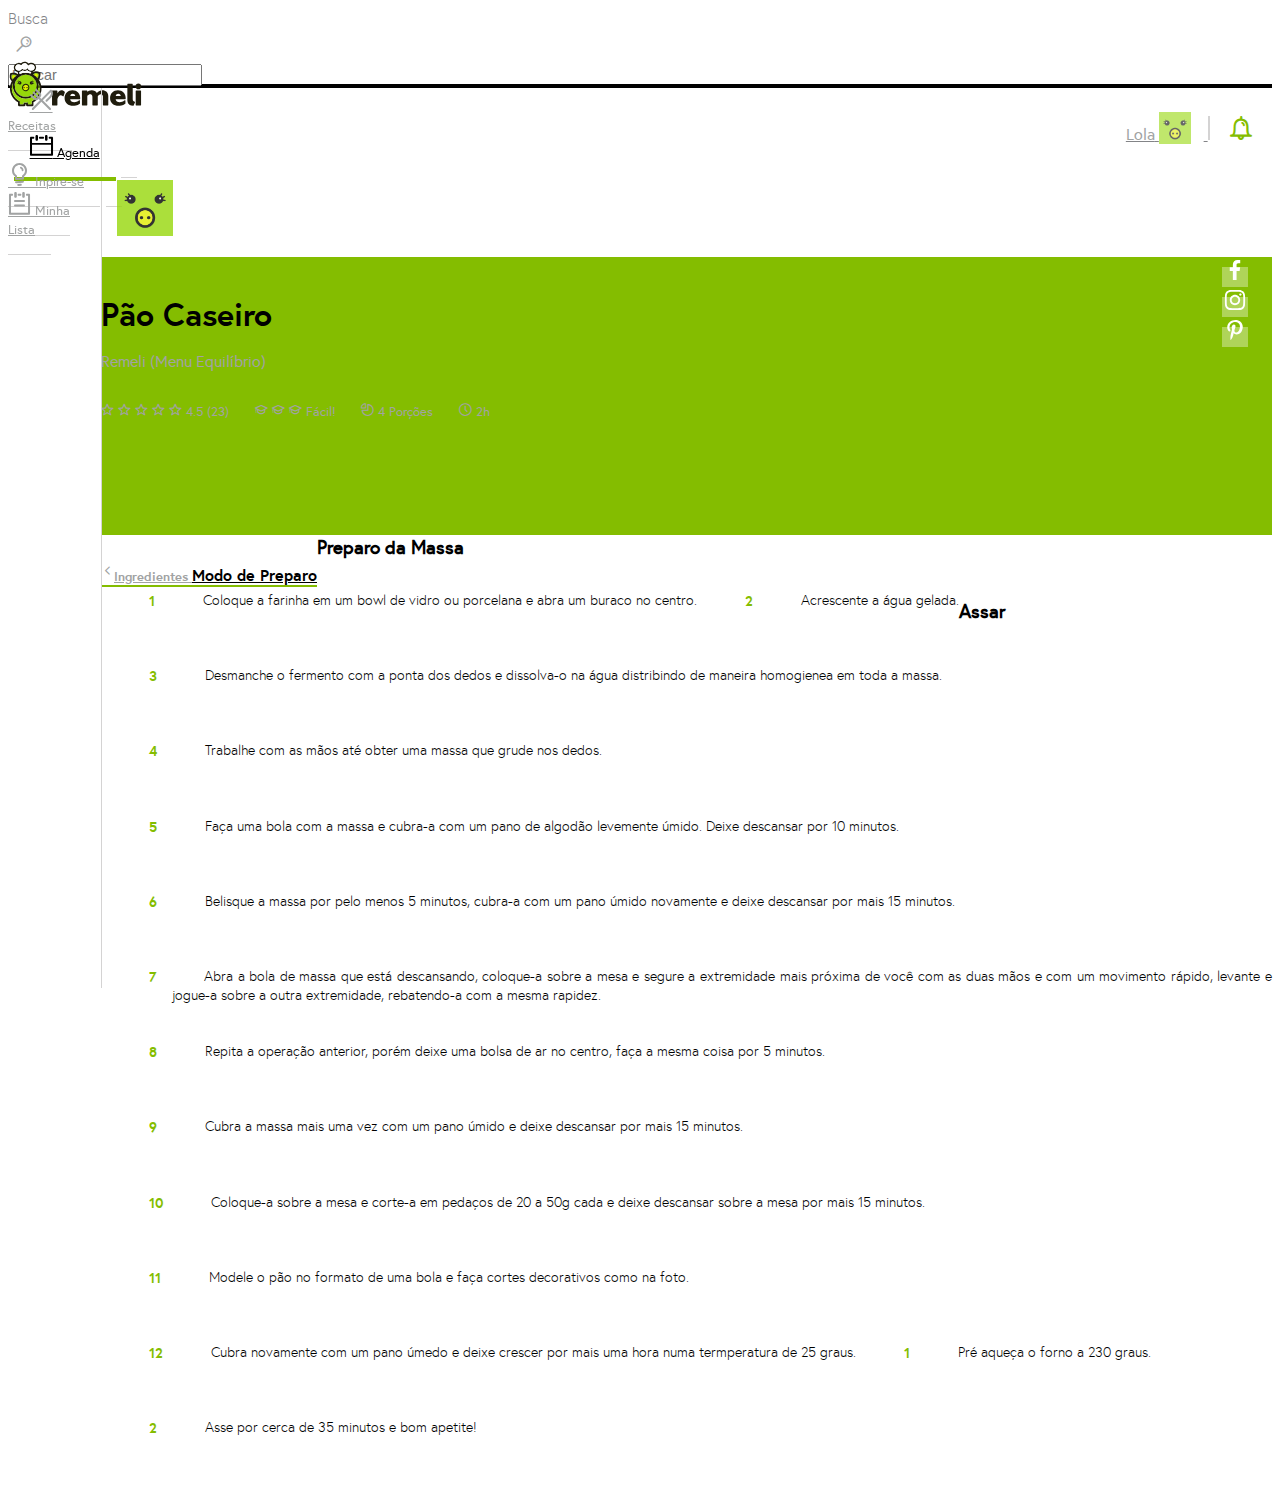
==== preparation.html @ 1c4c0f5a "ingredients and preparation" ====
<!DOCTYPE html>
<html lang="en">
  <head>
    <meta charset="utf-8">
    <meta http-equiv="X-UA-Compatible" content="IE=edge">
    <meta name="viewport" content="width=device-width, initial-scale = 1.0, maximum-scale=1.0, user-scalable=no" />
<!--Bootstrap-->
    <link rel="stylesheet" href="https://maxcdn.bootstrapcdn.com/bootstrap/4.0.0-beta/css/bootstrap.min.css" integrity="sha384-/Y6pD6FV/Vv2HJnA6t+vslU6fwYXjCFtcEpHbNJ0lyAFsXTsjBbfaDjzALeQsN6M" crossorigin="anonymous">
<!--Styles-->
    <link href="stylesheets/app.css" rel="stylesheet" type="text/css"/>
<!--Favicon and app-->
	<link rel="apple-touch-icon" sizes="180x180" href="favicons/apple-touch-icon.png">
	<link rel="icon" type="image/png" sizes="32x32" href="favicons/favicon-32x32.png">
	<link rel="icon" type="image/png" sizes="16x16" href="favicons/favicon-16x16.png">
	<link rel="manifest" href="favicons/manifest.json">
	<link rel="mask-icon" href="favicons/safari-pinned-tab.svg" color="#88b04b">
	<meta name="theme-color" content="#ffffff">
<!--Page Info-->
    <title>Remeli</title>
  </head>
  <body>
<!--Header-->
  	<header>
  		<nav class="navbar fixed-top rml-header align-middle">
  			<div class="col-md-4 float-left">
				<form class="form-inline my-2 my-lg-0 rml-search">
					  <label class="sr-only" for="inlineFormInputGroup">Busca</label>
					  <div class="input-group mb-2 mr-sm-2 mb-sm-0">
					    <div class="input-group-addon"><span class="dripicons-search"></span></div>
					    <input type="text" class="form-control" id="inlineFormInputGroup" placeholder="Buscar">
					  </div>
				</form>
			</div>
			<object type="image/svg+xml" data="svg/logo-main.svg" class="rml-logo logo col-md-4">
	  			Remeli <!-- fallback image in CSS -->
			</object>
			<div class="rml-user-menu float-right col-md-4">
			  	<a class="" href="#">
    				<span class="rml-user-name">Lola</span>
    				<img class="rml-user-avatar rounded" src="placeholder/user-avatar.png">
  				</a>
    			<span class="rml-icon dripicons-bell"></span>
    		</div>
     	</nav>
  	</header>
<!--/Header-->
<!--Main Navigation-->
	<nav class="nav rml-main-nav">
	  <a class="nav-link" href="#">
	  	<span class="rml-icon dripicons-cutlery"></span>
	  	Receitas
	  </a>
	  <a class="nav-link active" href="#">
	  	<span class="rml-icon dripicons-calendar"></span>
	  	Agenda
	  </a>
	  <a class="nav-link" href="#">
		<span class="rml-icon dripicons-lightbulb"></span>
	  	Inpire-se
	  </a>
	  <a class="nav-link" href="#">
	  	<span class="rml-icon dripicons-to-do"></span>
	  	Minha Lista
	  </a>
	</nav>
<!--/Main Navigation-->
<!--Content-->
  	<main>
  		<div class="container-fluid">
	  		<div class="row rml-menu-header">
	  			<div class="col-md-2">
	  				<a class="" href="#">
	    				<img class="rml-user-avatar rounded float-right" src="placeholder/user-avatar.png">
	  				</a>
	  			</div>
	  			<div class="col-md-10 no-gutters">
	  				<h1>Pão Caseiro</h1>
	  				<div class="row">
			  			<div class="col-md-4 float-left">
			  				<p>Remeli (Menu Equilíbrio)</p>
			  			</div>
			  			<div class="col-md-8 float-right rml-ratings">
		  					<p>
			  					<span class="rml-icon dripicons-star"></span>
			  					<span class="rml-icon dripicons-star"></span>
			  					<span class="rml-icon dripicons-star"></span>
			  					<span class="rml-icon dripicons-star"></span>
			  					<span class="rml-icon dripicons-star"></span>
			  					4.5 (23)
		  					</p>
		  					<p>
		  						<span class="rml-icon dripicons-graduation"></span>
		  						<span class="rml-icon dripicons-graduation"></span>
		  						<span class="rml-icon dripicons-graduation"></span>
		  						Fácil!
		  					</p>
		  					<p>
		  						<span class="rml-icon dripicons-graph-pie"></span>
		  						4 Porções
		  					</p>
		  					<p>
		  						<span class="rml-icon dripicons-clock"></span>
		  						2h
		  					</p>
		  				</div>
	  				</div>
	  			</div>
	  		</div>
	  		<div class="row no-gutters">
		  		<div class="col-md-12 rml-image-header rml-recipe">
	  				<div class="row rml-social float-right">
	  					<a href="">
							<object class="rml-social-facebook" type="image/svg+xml" data="svg/icons/icon-facebook.svg">
					  			Facebook <!-- fallback image in CSS -->
							</object>	  						
	  					</a>
	  					<a href="">
	  						<object type="image/svg+xml" data="svg/icons/icon-instagram.svg">
					  			Instagram <!-- fallback image in CSS -->
							</object>
	  					</a>
	  					<a href="">
	  						<object type="image/svg+xml" data="svg/icons/icon-pinterest.svg">
					  			Pinterest <!-- fallback image in CSS -->
							</object>
	  					</a>
	  				</div>
		  		</div>
	  		</div>
	  		<div class="row justify-content-center no-gutters">
	  			<div class="col-md-8 rml-sub-nav2">
	  				<nav class="nav nav-justified rml-sub-nav2-font">
						<a class="nav-item nav-link" href="#">
							<span class="rml-icon dripicons-chevron-left"></span>
								Ingredientes
							</a>
						<a class="nav-item nav-link active" href="#">
							Modo de Preparo
						</a>
						<a class="nav-item nav-link" href="#">
							<span class=""></span>
						</a>
	  				</nav>
	  			</div>
  			</div>
  		  <div class="row justify-content-center no-gutters">
          <div class="col-md-8 rml-preparation">
          	<h2 class="float-left">Preparo da Massa</h2>
            <ol class="rml-custom-counter">
            	<li>Coloque a farinha em um bowl de vidro ou porcelana e abra um buraco no centro.</li>
            	<li>Acrescente a água gelada.</li>
            	<li>Desmanche o fermento com a ponta dos dedos e dissolva-o na água distribindo de maneira homogienea em toda a massa.</li>
            	<li>Trabalhe com as mãos até obter uma massa que grude nos dedos.</li>
            	<li>Faça uma bola com a massa e cubra-a com um pano de algodão levemente úmido. Deixe descansar por 10 minutos.</li>
            	<li>Belisque a massa por pelo menos 5 minutos, cubra-a com um pano úmido novamente e deixe descansar por mais 15 minutos.</li>
            	<li>Abra a bola de massa que está descansando, coloque-a sobre a mesa e segure a extremidade mais próxima de você com as duas mãos e com um movimento rápido, levante e jogue-a sobre a outra extremidade, rebatendo-a com a mesma rapidez.</li>
            	<li>Repita a operação anterior, porém deixe uma bolsa de ar no centro, faça a mesma coisa por 5 minutos.</li>
            	<li>Cubra a massa mais uma vez com um pano úmido e deixe descansar por mais 15 minutos.</li>
            	<li>Coloque-a sobre a mesa e corte-a em pedaços de 20 a 50g cada e deixe descansar sobre a mesa por mais 15 minutos.</li>
            	<li>Modele o pão no formato de uma bola e faça cortes decorativos como na foto.</li>
            	<li>Cubra novamente com um pano úmedo e deixe crescer por mais uma hora numa termperatura de 25 graus.</li>
            </ol>
            <h2 class="float-left">Assar</h2>
            <ol class="rml-custom-counter">
            	<li>Pré aqueça o forno a 230 graus.</li>
            	<li>Asse por cerca de 35 minutos e bom apetite!</li>
            </ol>
          </div>
        </div>
      </div>
  	</main>
<!--/Content-->
  	<footer>
  	</footer>
  </body>
</html>
---- stylesheets/app.css ----
@font-face {
  font-family: 'europabold';
  src: url("../fonts/europabold-webfont.woff2") format("woff2"), url("./fonts/europabold-webfont.woff") format("woff");
  font-weight: normal;
  font-style: normal;
}
@font-face {
  font-family: 'europabolditalic';
  src: url("../fonts/europabolditalic-webfont.woff2") format("woff2"), url("../fonts/europabolditalic-webfont.woff") format("woff");
  font-weight: normal;
  font-style: normal;
}
@font-face {
  font-family: 'europalight';
  src: url("../fonts/europalight-webfont.woff2") format("woff2"), url("../fonts/europalight-webfont.woff") format("woff");
  font-weight: normal;
  font-style: normal;
}
@font-face {
  font-family: 'europalightitalic';
  src: url("../fonts/europalightitalic-webfont.woff2") format("woff2"), url("../fonts/europalightitalic-webfont.woff") format("woff");
  font-weight: normal;
  font-style: normal;
}
@font-face {
  font-family: 'europaregular';
  src: url("../fonts/europaregular-webfont.woff2") format("woff2"), url("../fonts/europaregular-webfont.woff") format("woff");
  font-weight: normal;
  font-style: normal;
}
@font-face {
  font-family: 'europaregularitalic';
  src: url("../fonts/europaregularitalic-webfont.woff2") format("woff2"), url("../fonts/europaregularitalic-webfont.woff") format("woff");
  font-weight: normal;
  font-style: normal;
}
@font-face {
  font-family: 'dripicons-v2';
  src: url("../fonts/dripicons-v2.eot");
  src: url("../fonts/dripicons-v2.eot?#iefix") format("embedded-opentype"), url("../fonts/dripicons-v2.woff") format("woff"), url("../fonts/dripicons-v2.ttf") format("truetype"), url("../fonts/dripicons-v2.svg#dripicons-v2") format("svg");
  font-weight: normal;
  font-style: normal;
}
/* line 16, ../sass/_icons.scss */
[data-icon]:before {
  font-family: 'dripicons-v2' !important;
  content: attr(data-icon);
  font-style: normal !important;
  font-weight: normal !important;
  font-variant: normal !important;
  text-transform: none !important;
  speak: none;
  line-height: 1;
  -webkit-font-smoothing: antialiased;
  -moz-osx-font-smoothing: grayscale;
}

/* line 29, ../sass/_icons.scss */
[class^="dripicons-"]:before,
[class*=" dripicons-"]:before {
  font-family: "dripicons-v2" !important;
  font-style: normal !important;
  font-weight: normal !important;
  font-variant: normal !important;
  text-transform: none !important;
  speak: none;
  line-height: 1;
  -webkit-font-smoothing: antialiased;
  -moz-osx-font-smoothing: grayscale;
}

/* line 42, ../sass/_icons.scss */
.dripicons-alarm:before {
  content: "\61";
}

/* line 45, ../sass/_icons.scss */
.dripicons-align-center:before {
  content: "\62";
}

/* line 48, ../sass/_icons.scss */
.dripicons-align-justify:before {
  content: "\63";
}

/* line 51, ../sass/_icons.scss */
.dripicons-align-left:before {
  content: "\64";
}

/* line 54, ../sass/_icons.scss */
.dripicons-align-right:before {
  content: "\65";
}

/* line 57, ../sass/_icons.scss */
.dripicons-anchor:before {
  content: "\66";
}

/* line 60, ../sass/_icons.scss */
.dripicons-archive:before {
  content: "\67";
}

/* line 63, ../sass/_icons.scss */
.dripicons-arrow-down:before {
  content: "\68";
}

/* line 66, ../sass/_icons.scss */
.dripicons-arrow-left:before {
  content: "\69";
}

/* line 69, ../sass/_icons.scss */
.dripicons-arrow-right:before {
  content: "\6a";
}

/* line 72, ../sass/_icons.scss */
.dripicons-arrow-thin-down:before {
  content: "\6b";
}

/* line 75, ../sass/_icons.scss */
.dripicons-arrow-thin-left:before {
  content: "\6c";
}

/* line 78, ../sass/_icons.scss */
.dripicons-arrow-thin-right:before {
  content: "\6d";
}

/* line 81, ../sass/_icons.scss */
.dripicons-arrow-thin-up:before {
  content: "\6e";
}

/* line 84, ../sass/_icons.scss */
.dripicons-arrow-up:before {
  content: "\6f";
}

/* line 87, ../sass/_icons.scss */
.dripicons-article:before {
  content: "\70";
}

/* line 90, ../sass/_icons.scss */
.dripicons-backspace:before {
  content: "\71";
}

/* line 93, ../sass/_icons.scss */
.dripicons-basket:before {
  content: "\72";
}

/* line 96, ../sass/_icons.scss */
.dripicons-basketball:before {
  content: "\73";
}

/* line 99, ../sass/_icons.scss */
.dripicons-battery-empty:before {
  content: "\74";
}

/* line 102, ../sass/_icons.scss */
.dripicons-battery-full:before {
  content: "\75";
}

/* line 105, ../sass/_icons.scss */
.dripicons-battery-low:before {
  content: "\76";
}

/* line 108, ../sass/_icons.scss */
.dripicons-battery-medium:before {
  content: "\77";
}

/* line 111, ../sass/_icons.scss */
.dripicons-bell:before {
  content: "\78";
}

/* line 114, ../sass/_icons.scss */
.dripicons-blog:before {
  content: "\79";
}

/* line 117, ../sass/_icons.scss */
.dripicons-bluetooth:before {
  content: "\7a";
}

/* line 120, ../sass/_icons.scss */
.dripicons-bold:before {
  content: "\41";
}

/* line 123, ../sass/_icons.scss */
.dripicons-bookmark:before {
  content: "\42";
}

/* line 126, ../sass/_icons.scss */
.dripicons-bookmarks:before {
  content: "\43";
}

/* line 129, ../sass/_icons.scss */
.dripicons-box:before {
  content: "\44";
}

/* line 132, ../sass/_icons.scss */
.dripicons-briefcase:before {
  content: "\45";
}

/* line 135, ../sass/_icons.scss */
.dripicons-brightness-low:before {
  content: "\46";
}

/* line 138, ../sass/_icons.scss */
.dripicons-brightness-max:before {
  content: "\47";
}

/* line 141, ../sass/_icons.scss */
.dripicons-brightness-medium:before {
  content: "\48";
}

/* line 144, ../sass/_icons.scss */
.dripicons-broadcast:before {
  content: "\49";
}

/* line 147, ../sass/_icons.scss */
.dripicons-browser:before {
  content: "\4a";
}

/* line 150, ../sass/_icons.scss */
.dripicons-browser-upload:before {
  content: "\4b";
}

/* line 153, ../sass/_icons.scss */
.dripicons-brush:before {
  content: "\4c";
}

/* line 156, ../sass/_icons.scss */
.dripicons-calendar:before {
  content: "\4d";
}

/* line 159, ../sass/_icons.scss */
.dripicons-camcorder:before {
  content: "\4e";
}

/* line 162, ../sass/_icons.scss */
.dripicons-camera:before {
  content: "\4f";
}

/* line 165, ../sass/_icons.scss */
.dripicons-card:before {
  content: "\50";
}

/* line 168, ../sass/_icons.scss */
.dripicons-cart:before {
  content: "\51";
}

/* line 171, ../sass/_icons.scss */
.dripicons-checklist:before {
  content: "\52";
}

/* line 174, ../sass/_icons.scss */
.dripicons-checkmark:before {
  content: "\53";
}

/* line 177, ../sass/_icons.scss */
.dripicons-chevron-down:before {
  content: "\54";
}

/* line 180, ../sass/_icons.scss */
.dripicons-chevron-left:before {
  content: "\55";
}

/* line 183, ../sass/_icons.scss */
.dripicons-chevron-right:before {
  content: "\56";
}

/* line 186, ../sass/_icons.scss */
.dripicons-chevron-up:before {
  content: "\57";
}

/* line 189, ../sass/_icons.scss */
.dripicons-clipboard:before {
  content: "\58";
}

/* line 192, ../sass/_icons.scss */
.dripicons-clock:before {
  content: "\59";
}

/* line 195, ../sass/_icons.scss */
.dripicons-clockwise:before {
  content: "\5a";
}

/* line 198, ../sass/_icons.scss */
.dripicons-cloud:before {
  content: "\30";
}

/* line 201, ../sass/_icons.scss */
.dripicons-cloud-download:before {
  content: "\31";
}

/* line 204, ../sass/_icons.scss */
.dripicons-cloud-upload:before {
  content: "\32";
}

/* line 207, ../sass/_icons.scss */
.dripicons-code:before {
  content: "\33";
}

/* line 210, ../sass/_icons.scss */
.dripicons-contract:before {
  content: "\34";
}

/* line 213, ../sass/_icons.scss */
.dripicons-contract-2:before {
  content: "\35";
}

/* line 216, ../sass/_icons.scss */
.dripicons-conversation:before {
  content: "\36";
}

/* line 219, ../sass/_icons.scss */
.dripicons-copy:before {
  content: "\37";
}

/* line 222, ../sass/_icons.scss */
.dripicons-crop:before {
  content: "\38";
}

/* line 225, ../sass/_icons.scss */
.dripicons-cross:before {
  content: "\39";
}

/* line 228, ../sass/_icons.scss */
.dripicons-crosshair:before {
  content: "\21";
}

/* line 231, ../sass/_icons.scss */
.dripicons-cutlery:before {
  content: "\22";
}

/* line 234, ../sass/_icons.scss */
.dripicons-device-desktop:before {
  content: "\23";
}

/* line 237, ../sass/_icons.scss */
.dripicons-device-mobile:before {
  content: "\24";
}

/* line 240, ../sass/_icons.scss */
.dripicons-device-tablet:before {
  content: "\25";
}

/* line 243, ../sass/_icons.scss */
.dripicons-direction:before {
  content: "\26";
}

/* line 246, ../sass/_icons.scss */
.dripicons-disc:before {
  content: "\27";
}

/* line 249, ../sass/_icons.scss */
.dripicons-document:before {
  content: "\28";
}

/* line 252, ../sass/_icons.scss */
.dripicons-document-delete:before {
  content: "\29";
}

/* line 255, ../sass/_icons.scss */
.dripicons-document-edit:before {
  content: "\2a";
}

/* line 258, ../sass/_icons.scss */
.dripicons-document-new:before {
  content: "\2b";
}

/* line 261, ../sass/_icons.scss */
.dripicons-document-remove:before {
  content: "\2c";
}

/* line 264, ../sass/_icons.scss */
.dripicons-dot:before {
  content: "\2d";
}

/* line 267, ../sass/_icons.scss */
.dripicons-dots-2:before {
  content: "\2e";
}

/* line 270, ../sass/_icons.scss */
.dripicons-dots-3:before {
  content: "\2f";
}

/* line 273, ../sass/_icons.scss */
.dripicons-download:before {
  content: "\3a";
}

/* line 276, ../sass/_icons.scss */
.dripicons-duplicate:before {
  content: "\3b";
}

/* line 279, ../sass/_icons.scss */
.dripicons-enter:before {
  content: "\3c";
}

/* line 282, ../sass/_icons.scss */
.dripicons-exit:before {
  content: "\3d";
}

/* line 285, ../sass/_icons.scss */
.dripicons-expand:before {
  content: "\3e";
}

/* line 288, ../sass/_icons.scss */
.dripicons-expand-2:before {
  content: "\3f";
}

/* line 291, ../sass/_icons.scss */
.dripicons-experiment:before {
  content: "\40";
}

/* line 294, ../sass/_icons.scss */
.dripicons-export:before {
  content: "\5b";
}

/* line 297, ../sass/_icons.scss */
.dripicons-feed:before {
  content: "\5d";
}

/* line 300, ../sass/_icons.scss */
.dripicons-flag:before {
  content: "\5e";
}

/* line 303, ../sass/_icons.scss */
.dripicons-flashlight:before {
  content: "\5f";
}

/* line 306, ../sass/_icons.scss */
.dripicons-folder:before {
  content: "\60";
}

/* line 309, ../sass/_icons.scss */
.dripicons-folder-open:before {
  content: "\7b";
}

/* line 312, ../sass/_icons.scss */
.dripicons-forward:before {
  content: "\7c";
}

/* line 315, ../sass/_icons.scss */
.dripicons-gaming:before {
  content: "\7d";
}

/* line 318, ../sass/_icons.scss */
.dripicons-gear:before {
  content: "\7e";
}

/* line 321, ../sass/_icons.scss */
.dripicons-graduation:before {
  content: "\5c";
}

/* line 324, ../sass/_icons.scss */
.dripicons-graph-bar:before {
  content: "\e000";
}

/* line 327, ../sass/_icons.scss */
.dripicons-graph-line:before {
  content: "\e001";
}

/* line 330, ../sass/_icons.scss */
.dripicons-graph-pie:before {
  content: "\e002";
}

/* line 333, ../sass/_icons.scss */
.dripicons-headset:before {
  content: "\e003";
}

/* line 336, ../sass/_icons.scss */
.dripicons-heart:before {
  content: "\e004";
}

/* line 339, ../sass/_icons.scss */
.dripicons-help:before {
  content: "\e005";
}

/* line 342, ../sass/_icons.scss */
.dripicons-home:before {
  content: "\e006";
}

/* line 345, ../sass/_icons.scss */
.dripicons-hourglass:before {
  content: "\e007";
}

/* line 348, ../sass/_icons.scss */
.dripicons-inbox:before {
  content: "\e008";
}

/* line 351, ../sass/_icons.scss */
.dripicons-information:before {
  content: "\e009";
}

/* line 354, ../sass/_icons.scss */
.dripicons-italic:before {
  content: "\e00a";
}

/* line 357, ../sass/_icons.scss */
.dripicons-jewel:before {
  content: "\e00b";
}

/* line 360, ../sass/_icons.scss */
.dripicons-lifting:before {
  content: "\e00c";
}

/* line 363, ../sass/_icons.scss */
.dripicons-lightbulb:before {
  content: "\e00d";
}

/* line 366, ../sass/_icons.scss */
.dripicons-link:before {
  content: "\e00e";
}

/* line 369, ../sass/_icons.scss */
.dripicons-link-broken:before {
  content: "\e00f";
}

/* line 372, ../sass/_icons.scss */
.dripicons-list:before {
  content: "\e010";
}

/* line 375, ../sass/_icons.scss */
.dripicons-loading:before {
  content: "\e011";
}

/* line 378, ../sass/_icons.scss */
.dripicons-location:before {
  content: "\e012";
}

/* line 381, ../sass/_icons.scss */
.dripicons-lock:before {
  content: "\e013";
}

/* line 384, ../sass/_icons.scss */
.dripicons-lock-open:before {
  content: "\e014";
}

/* line 387, ../sass/_icons.scss */
.dripicons-mail:before {
  content: "\e015";
}

/* line 390, ../sass/_icons.scss */
.dripicons-map:before {
  content: "\e016";
}

/* line 393, ../sass/_icons.scss */
.dripicons-media-loop:before {
  content: "\e017";
}

/* line 396, ../sass/_icons.scss */
.dripicons-media-next:before {
  content: "\e018";
}

/* line 399, ../sass/_icons.scss */
.dripicons-media-pause:before {
  content: "\e019";
}

/* line 402, ../sass/_icons.scss */
.dripicons-media-play:before {
  content: "\e01a";
}

/* line 405, ../sass/_icons.scss */
.dripicons-media-previous:before {
  content: "\e01b";
}

/* line 408, ../sass/_icons.scss */
.dripicons-media-record:before {
  content: "\e01c";
}

/* line 411, ../sass/_icons.scss */
.dripicons-media-shuffle:before {
  content: "\e01d";
}

/* line 414, ../sass/_icons.scss */
.dripicons-media-stop:before {
  content: "\e01e";
}

/* line 417, ../sass/_icons.scss */
.dripicons-medical:before {
  content: "\e01f";
}

/* line 420, ../sass/_icons.scss */
.dripicons-menu:before {
  content: "\e020";
}

/* line 423, ../sass/_icons.scss */
.dripicons-message:before {
  content: "\e021";
}

/* line 426, ../sass/_icons.scss */
.dripicons-meter:before {
  content: "\e022";
}

/* line 429, ../sass/_icons.scss */
.dripicons-microphone:before {
  content: "\e023";
}

/* line 432, ../sass/_icons.scss */
.dripicons-minus:before {
  content: "\e024";
}

/* line 435, ../sass/_icons.scss */
.dripicons-monitor:before {
  content: "\e025";
}

/* line 438, ../sass/_icons.scss */
.dripicons-move:before {
  content: "\e026";
}

/* line 441, ../sass/_icons.scss */
.dripicons-music:before {
  content: "\e027";
}

/* line 444, ../sass/_icons.scss */
.dripicons-network-1:before {
  content: "\e028";
}

/* line 447, ../sass/_icons.scss */
.dripicons-network-2:before {
  content: "\e029";
}

/* line 450, ../sass/_icons.scss */
.dripicons-network-3:before {
  content: "\e02a";
}

/* line 453, ../sass/_icons.scss */
.dripicons-network-4:before {
  content: "\e02b";
}

/* line 456, ../sass/_icons.scss */
.dripicons-network-5:before {
  content: "\e02c";
}

/* line 459, ../sass/_icons.scss */
.dripicons-pamphlet:before {
  content: "\e02d";
}

/* line 462, ../sass/_icons.scss */
.dripicons-paperclip:before {
  content: "\e02e";
}

/* line 465, ../sass/_icons.scss */
.dripicons-pencil:before {
  content: "\e02f";
}

/* line 468, ../sass/_icons.scss */
.dripicons-phone:before {
  content: "\e030";
}

/* line 471, ../sass/_icons.scss */
.dripicons-photo:before {
  content: "\e031";
}

/* line 474, ../sass/_icons.scss */
.dripicons-photo-group:before {
  content: "\e032";
}

/* line 477, ../sass/_icons.scss */
.dripicons-pill:before {
  content: "\e033";
}

/* line 480, ../sass/_icons.scss */
.dripicons-pin:before {
  content: "\e034";
}

/* line 483, ../sass/_icons.scss */
.dripicons-plus:before {
  content: "\e035";
}

/* line 486, ../sass/_icons.scss */
.dripicons-power:before {
  content: "\e036";
}

/* line 489, ../sass/_icons.scss */
.dripicons-preview:before {
  content: "\e037";
}

/* line 492, ../sass/_icons.scss */
.dripicons-print:before {
  content: "\e038";
}

/* line 495, ../sass/_icons.scss */
.dripicons-pulse:before {
  content: "\e039";
}

/* line 498, ../sass/_icons.scss */
.dripicons-question:before {
  content: "\e03a";
}

/* line 501, ../sass/_icons.scss */
.dripicons-reply:before {
  content: "\e03b";
}

/* line 504, ../sass/_icons.scss */
.dripicons-reply-all:before {
  content: "\e03c";
}

/* line 507, ../sass/_icons.scss */
.dripicons-return:before {
  content: "\e03d";
}

/* line 510, ../sass/_icons.scss */
.dripicons-retweet:before {
  content: "\e03e";
}

/* line 513, ../sass/_icons.scss */
.dripicons-rocket:before {
  content: "\e03f";
}

/* line 516, ../sass/_icons.scss */
.dripicons-scale:before {
  content: "\e040";
}

/* line 519, ../sass/_icons.scss */
.dripicons-search:before {
  content: "\e041";
}

/* line 522, ../sass/_icons.scss */
.dripicons-shopping-bag:before {
  content: "\e042";
}

/* line 525, ../sass/_icons.scss */
.dripicons-skip:before {
  content: "\e043";
}

/* line 528, ../sass/_icons.scss */
.dripicons-stack:before {
  content: "\e044";
}

/* line 531, ../sass/_icons.scss */
.dripicons-star:before {
  content: "\e045";
}

/* line 534, ../sass/_icons.scss */
.dripicons-stopwatch:before {
  content: "\e046";
}

/* line 537, ../sass/_icons.scss */
.dripicons-store:before {
  content: "\e047";
}

/* line 540, ../sass/_icons.scss */
.dripicons-suitcase:before {
  content: "\e048";
}

/* line 543, ../sass/_icons.scss */
.dripicons-swap:before {
  content: "\e049";
}

/* line 546, ../sass/_icons.scss */
.dripicons-tag:before {
  content: "\e04a";
}

/* line 549, ../sass/_icons.scss */
.dripicons-tag-delete:before {
  content: "\e04b";
}

/* line 552, ../sass/_icons.scss */
.dripicons-tags:before {
  content: "\e04c";
}

/* line 555, ../sass/_icons.scss */
.dripicons-thumbs-down:before {
  content: "\e04d";
}

/* line 558, ../sass/_icons.scss */
.dripicons-thumbs-up:before {
  content: "\e04e";
}

/* line 561, ../sass/_icons.scss */
.dripicons-ticket:before {
  content: "\e04f";
}

/* line 564, ../sass/_icons.scss */
.dripicons-time-reverse:before {
  content: "\e050";
}

/* line 567, ../sass/_icons.scss */
.dripicons-to-do:before {
  content: "\e051";
}

/* line 570, ../sass/_icons.scss */
.dripicons-toggles:before {
  content: "\e052";
}

/* line 573, ../sass/_icons.scss */
.dripicons-trash:before {
  content: "\e053";
}

/* line 576, ../sass/_icons.scss */
.dripicons-trophy:before {
  content: "\e054";
}

/* line 579, ../sass/_icons.scss */
.dripicons-upload:before {
  content: "\e055";
}

/* line 582, ../sass/_icons.scss */
.dripicons-user:before {
  content: "\e056";
}

/* line 585, ../sass/_icons.scss */
.dripicons-user-group:before {
  content: "\e057";
}

/* line 588, ../sass/_icons.scss */
.dripicons-user-id:before {
  content: "\e058";
}

/* line 591, ../sass/_icons.scss */
.dripicons-vibrate:before {
  content: "\e059";
}

/* line 594, ../sass/_icons.scss */
.dripicons-view-apps:before {
  content: "\e05a";
}

/* line 597, ../sass/_icons.scss */
.dripicons-view-list:before {
  content: "\e05b";
}

/* line 600, ../sass/_icons.scss */
.dripicons-view-list-large:before {
  content: "\e05c";
}

/* line 603, ../sass/_icons.scss */
.dripicons-view-thumb:before {
  content: "\e05d";
}

/* line 606, ../sass/_icons.scss */
.dripicons-volume-full:before {
  content: "\e05e";
}

/* line 609, ../sass/_icons.scss */
.dripicons-volume-low:before {
  content: "\e05f";
}

/* line 612, ../sass/_icons.scss */
.dripicons-volume-medium:before {
  content: "\e060";
}

/* line 615, ../sass/_icons.scss */
.dripicons-volume-off:before {
  content: "\e061";
}

/* line 618, ../sass/_icons.scss */
.dripicons-wallet:before {
  content: "\e062";
}

/* line 621, ../sass/_icons.scss */
.dripicons-warning:before {
  content: "\e063";
}

/* line 624, ../sass/_icons.scss */
.dripicons-web:before {
  content: "\e064";
}

/* line 627, ../sass/_icons.scss */
.dripicons-weight:before {
  content: "\e065";
}

/* line 630, ../sass/_icons.scss */
.dripicons-wifi:before {
  content: "\e066";
}

/* line 633, ../sass/_icons.scss */
.dripicons-wrong:before {
  content: "\e067";
}

/* line 636, ../sass/_icons.scss */
.dripicons-zoom-in:before {
  content: "\e068";
}

/* line 639, ../sass/_icons.scss */
.dripicons-zoom-out:before {
  content: "\e069";
}

/* line 23, ../sass/_colors.scss */
.rml-primary-text-color {
  color: #A1A3A3;
}

/* line 24, ../sass/_colors.scss */
.rml-secondary-text-color {
  color: #67686A;
}

/* line 27, ../sass/_colors.scss */
.rml-divider-color {
  color: #d4d3d3;
}

/* line 1, ../sass/_typography.scss */
body {
  font-family: "europaregular", "helvetica", sans-serif;
}

/* line 4, ../sass/_typography.scss */
h1 {
  color: black;
  font-family: "europabold", "helvetica", sans-serif;
  font-size: 2rem;
}

/* line 9, ../sass/_typography.scss */
h2 {
  color: black;
  font-size: 1.2rem;
  padding-top: 0.5rem;
  padding-bottom: 1rem;
}

/* line 15, ../sass/_typography.scss */
h3 {
  color: #d4d3d3;
  font-family: "europabold", "helvetica", sans-serif;
  font-size: 1rem;
}

/* line 20, ../sass/_typography.scss */
h3.current {
  color: black;
}

/* line 23, ../sass/_typography.scss */
.rml-user-name {
  font-family: "europaregular", "helvetica", sans-serif;
  color: #A1A3A3;
}

/* line 27, ../sass/_typography.scss */
p {
  font-family: "europaregular", "helvetica", sans-serif;
  color: #A1A3A3;
}

/* line 32, ../sass/_typography.scss */
.rml-sub-nav-font a {
  text-transform: uppercase;
  font-family: "europabold", "helvetica", sans-serif;
  color: #d4d3d3;
  font-size: 0.8em;
  line-height: 1em;
}
/* line 39, ../sass/_typography.scss */
.rml-sub-nav-font a:active, .rml-sub-nav-font a.active {
  font-family: "europabold", "helvetica", sans-serif;
  background-color: white;
  border-bottom: 2px solid #d4d3d3;
  color: #84BD00;
}
/* line 45, ../sass/_typography.scss */
.rml-sub-nav-font a:hover {
  color: #649135;
}

/* line 50, ../sass/_typography.scss */
.rml-sub-nav2-font a {
  font-family: "europabold", "helvetica", sans-serif;
  color: #A1A3A3;
  font-size: 0.8em;
  line-height: 1em;
}
/* line 56, ../sass/_typography.scss */
.rml-sub-nav2-font a:active, .rml-sub-nav2-font a.active {
  font-family: "europabold", "helvetica", sans-serif;
  font-size: 1em;
  color: black;
}
/* line 61, ../sass/_typography.scss */
.rml-sub-nav2-font a:hover {
  color: #649135;
}

/* line 65, ../sass/_typography.scss */
.rml-meal-unit {
  color: #d4d3d3;
  font-family: "europalight", "helvetica", sans-serif;
  font-size: 0.8em;
  line-height: 36px;
}

/* line 71, ../sass/_typography.scss */
.rml-meal-unit.current {
  color: black;
  font-family: "europaregular", "helvetica", sans-serif;
}

/* line 76, ../sass/_typography.scss */
.rml-ingredients label.form-check-label {
  font-family: "europalight", "helvetica", sans-serif;
  text-align: left;
}
/* line 80, ../sass/_typography.scss */
.rml-ingredients strong {
  color: black;
  font-family: "europabold", "helvetica", sans-serif;
  text-align: right;
}

/* line 87, ../sass/_typography.scss */
.rml-preparation li {
  color: black;
  font-size: 0.9rem;
  font-family: "europalight", "helvetica", sans-serif;
  line-height: 1.2rem;
  text-indent: 2rem;
}
/* line 94, ../sass/_typography.scss */
.rml-preparation li::before {
  content: counter();
  color: #84BD00;
}

/* line 99, ../sass/_typography.scss */
.rml-custom-counter li::before {
  content: counter(step-counter);
  color: #84BD00;
  margin-top: 0;
  font-family: "europabold", "helvetica", sans-serif;
}

/* line 1, ../sass/_header.scss */
.rml-header {
  border-bottom: 4px solid black;
  height: 76px;
  padding-right: 0;
  background-color: #ffffff;
}
/* line 6, ../sass/_header.scss */
.rml-header .rml-user-avatar {
  max-height: 32px;
  width: 32px;
}
/* line 10, ../sass/_header.scss */
.rml-header .rml-icon {
  font-family: 'dripicons-v2';
  color: #84BD00;
  font-size: 1.5em;
  border-left: 2px solid #d4d3d3;
  padding-left: 0.8em;
  padding-right: 0.8em;
}
/* line 18, ../sass/_header.scss */
.rml-header .rml-icon:hover {
  color: #649135;
  cursor: pointer;
}
/* line 22, ../sass/_header.scss */
.rml-header .rml-user-menu {
  text-align: right;
}
/* line 25, ../sass/_header.scss */
.rml-header .logo {
  height: 48px;
}
/* line 28, ../sass/_header.scss */
.rml-header img {
  vertical-align: text-bottom;
  margin-right: 0.8em;
  opacity: 0.6;
}
/* line 33, ../sass/_header.scss */
.rml-header img:hover {
  opacity: 1;
}
/* line 36, ../sass/_header.scss */
.rml-header a:hover {
  text-decoration: none;
}

/* line 1, ../sass/_main-nav.scss */
nav.rml-main-nav {
  height: 100%;
  min-height: 100%;
  position: fixed;
  border-right: 1px solid #d4d3d3;
  display: block;
}

/* line 8, ../sass/_main-nav.scss */
.rml-main-nav {
  width: 93px;
  font-family: "europaregular", "helvetica", sans-serif;
  font-size: 0.8em;
}
/* line 12, ../sass/_main-nav.scss */
.rml-main-nav a {
  height: 93px;
  max-height: 93px;
  text-align: center;
  border-bottom: 1px solid #d4d3d3;
  width: 88%;
  margin-left: 6%;
  padding: 1rem;
  color: #A1A3A3;
}
/* line 22, ../sass/_main-nav.scss */
.rml-main-nav a:hover {
  color: #649135;
  border-bottom: 4px solid #649135;
}
/* line 26, ../sass/_main-nav.scss */
.rml-main-nav .rml-icon {
  width: 100%;
  font-size: 1.8em;
}
/* line 30, ../sass/_main-nav.scss */
.rml-main-nav .nav-link.active {
  color: black;
  border-bottom: 4px solid #84BD00;
  cursor: default;
}

/* line 1, ../sass/_common.scss */
body {
  font-family: "europaregular", "helvetica", sans-serif, serif;
  color: #838487;
}

/* line 5, ../sass/_common.scss */
a {
  color: inherit;
}

/* line 8, ../sass/_common.scss */
main {
  margin-top: 76px;
  margin-left: 93px;
}
/* line 11, ../sass/_common.scss */
main .container-fluid {
  padding-right: 0;
  padding-left: 0;
}

/* line 1, ../sass/_forms.scss */
.rml-search {
  font-family: 'europalight';
}
/* line 3, ../sass/_forms.scss */
.rml-search .input-group {
  height: 2em;
}
/* line 6, ../sass/_forms.scss */
.rml-search .input-group-addon {
  color: #A1A3A3;
  background-color: white;
  padding: .5rem;
}
/* line 11, ../sass/_forms.scss */
.rml-search .form-control {
  font-size: 0.9em;
}

/* line 1, ../sass/_elements.scss */
.rml-image-header {
  min-width: 100%;
  height: 186px;
  background-color: #84BD00;
  float: left;
}

/* line 7, ../sass/_elements.scss */
.rml-image-header.rml-recipe {
  height: 278px;
}

/* line 10, ../sass/_elements.scss */
.rml-social {
  margin-right: 0;
  float: right;
  width: 50px;
  height: 93px;
}
/* line 15, ../sass/_elements.scss */
.rml-social a {
  height: 30px;
  width: 100%;
  min-width: 100%;
  margin-bottom: 12px;
  background-color: rgba(255, 255, 255, 0.35);
}
/* line 22, ../sass/_elements.scss */
.rml-social a:first-child {
  margin-top: 20px;
}
/* line 25, ../sass/_elements.scss */
.rml-social a:hover {
  background-color: rgba(255, 255, 255, 0.1);
  -moz-box-shadow: rgba(150, 150, 150, 0.4) 0px 3px 3px;
  -webkit-box-shadow: rgba(150, 150, 150, 0.4) 0px 3px 3px;
  box-shadow: rgba(150, 150, 150, 0.4) 0px 3px 3px;
}
/* line 29, ../sass/_elements.scss */
.rml-social object {
  height: 26px;
}

/* line 34, ../sass/_elements.scss */
.rml-user-avatar {
  width: 56px;
  opacity: .8;
}

/* line 38, ../sass/_elements.scss */
.rml-user-avatar:hover {
  -moz-box-shadow: rgba(150, 150, 150, 0.4) 0px 6px 6px;
  -webkit-box-shadow: rgba(150, 150, 150, 0.4) 0px 6px 6px;
  box-shadow: rgba(150, 150, 150, 0.4) 0px 6px 6px;
  opacity: 1;
}

/* line 42, ../sass/_elements.scss */
.rml-menu-header {
  height: 93px;
}
/* line 44, ../sass/_elements.scss */
.rml-menu-header img {
  margin: 1em;
}
/* line 47, ../sass/_elements.scss */
.rml-menu-header h1 {
  padding-top: 1rem;
  padding-bottom: 0;
  margin-bottom: 0;
}
/* line 52, ../sass/_elements.scss */
.rml-menu-header p {
  padding-bottom: 0.2rem;
}

/* line 56, ../sass/_elements.scss */
.rml-ratings {
  display: inline-flex;
  color: #d4d3d3;
}
/* line 59, ../sass/_elements.scss */
.rml-ratings p {
  font-size: 0.8em;
  text-align: right;
  margin-right: 2em;
}

/* line 65, ../sass/_elements.scss */
.rml-sub-nav {
  background-color: #F7F7F7;
  height: 30px;
  vertical-align: bottom;
  float: left;
  border: 2px solid white;
  border-top: none;
}
/* line 72, ../sass/_elements.scss */
.rml-sub-nav a {
  max-height: 30px;
}
/* line 76, ../sass/_elements.scss */
.rml-sub-nav a:first-child {
  border-right: 2px solid white;
}
/* line 79, ../sass/_elements.scss */
.rml-sub-nav a:last-child {
  border-left: 2px solid white;
}
/* line 82, ../sass/_elements.scss */
.rml-sub-nav a:active, .rml-sub-nav a.active {
  background-color: white;
  border-bottom: 2px solid #d4d3d3;
}

/* line 87, ../sass/_elements.scss */
.rml-sub-nav2 {
  padding-top: 30px;
  vertical-align: bottom;
  float: left;
  border-bottom: 2px solid #84BD00;
}
/* line 95, ../sass/_elements.scss */
.rml-sub-nav2 a:first-child span {
  text-align: left;
  float: left;
}
/* line 101, ../sass/_elements.scss */
.rml-sub-nav2 a:last-child span {
  text-align: right;
  float: right;
}

/* line 109, ../sass/_elements.scss */
.rml-day-meal {
  float: left;
  padding-top: 40px;
}
/* line 112, ../sass/_elements.scss */
.rml-day-meal h3 {
  padding-bottom: .2em;
  width: 100%;
  min-width: 100%;
  border-bottom: 2px solid #d4d3d3;
}
/* line 118, ../sass/_elements.scss */
.rml-day-meal h3.current {
  border-bottom: 3px solid black;
  padding-bottom: .5em;
}

/* line 123, ../sass/_elements.scss */
.rml-meal-unit {
  width: 100%;
  border-bottom: 1px solid #d4d3d3;
}

/* line 127, ../sass/_elements.scss */
.rml-meal-unit:hover {
  color: #649135;
  background-color: #E3EAA5;
  cursor: pointer;
}

/* line 132, ../sass/_elements.scss */
.rml-meal-thumb {
  background-color: #d4d3d3;
  width: 36px;
  height: 36px;
}

/* line 137, ../sass/_elements.scss */
.rml-ingredients {
  margin-top: 1.5rem;
  margin-bottom: 1rem;
}

/* line 142, ../sass/_elements.scss */
.rml-preparation h2 {
  margin-top: 1rem;
  width: 100%;
}
/* line 146, ../sass/_elements.scss */
.rml-preparation li {
  margin-bottom: 1rem;
  float: left;
  text-align: justify;
  display: flex;
}

/* line 153, ../sass/_elements.scss */
.rml-custom-counter {
  margin: 0;
  padding: 0;
  list-style-type: none;
}

/* line 159, ../sass/_elements.scss */
.rml-custom-counter li {
  counter-increment: step-counter;
}

/* line 163, ../sass/_elements.scss */
.rml-custom-counter li::before {
  margin: 1rem;
  margin-top: 0;
  float: left;
  margin-bottom: 2.5rem;
}
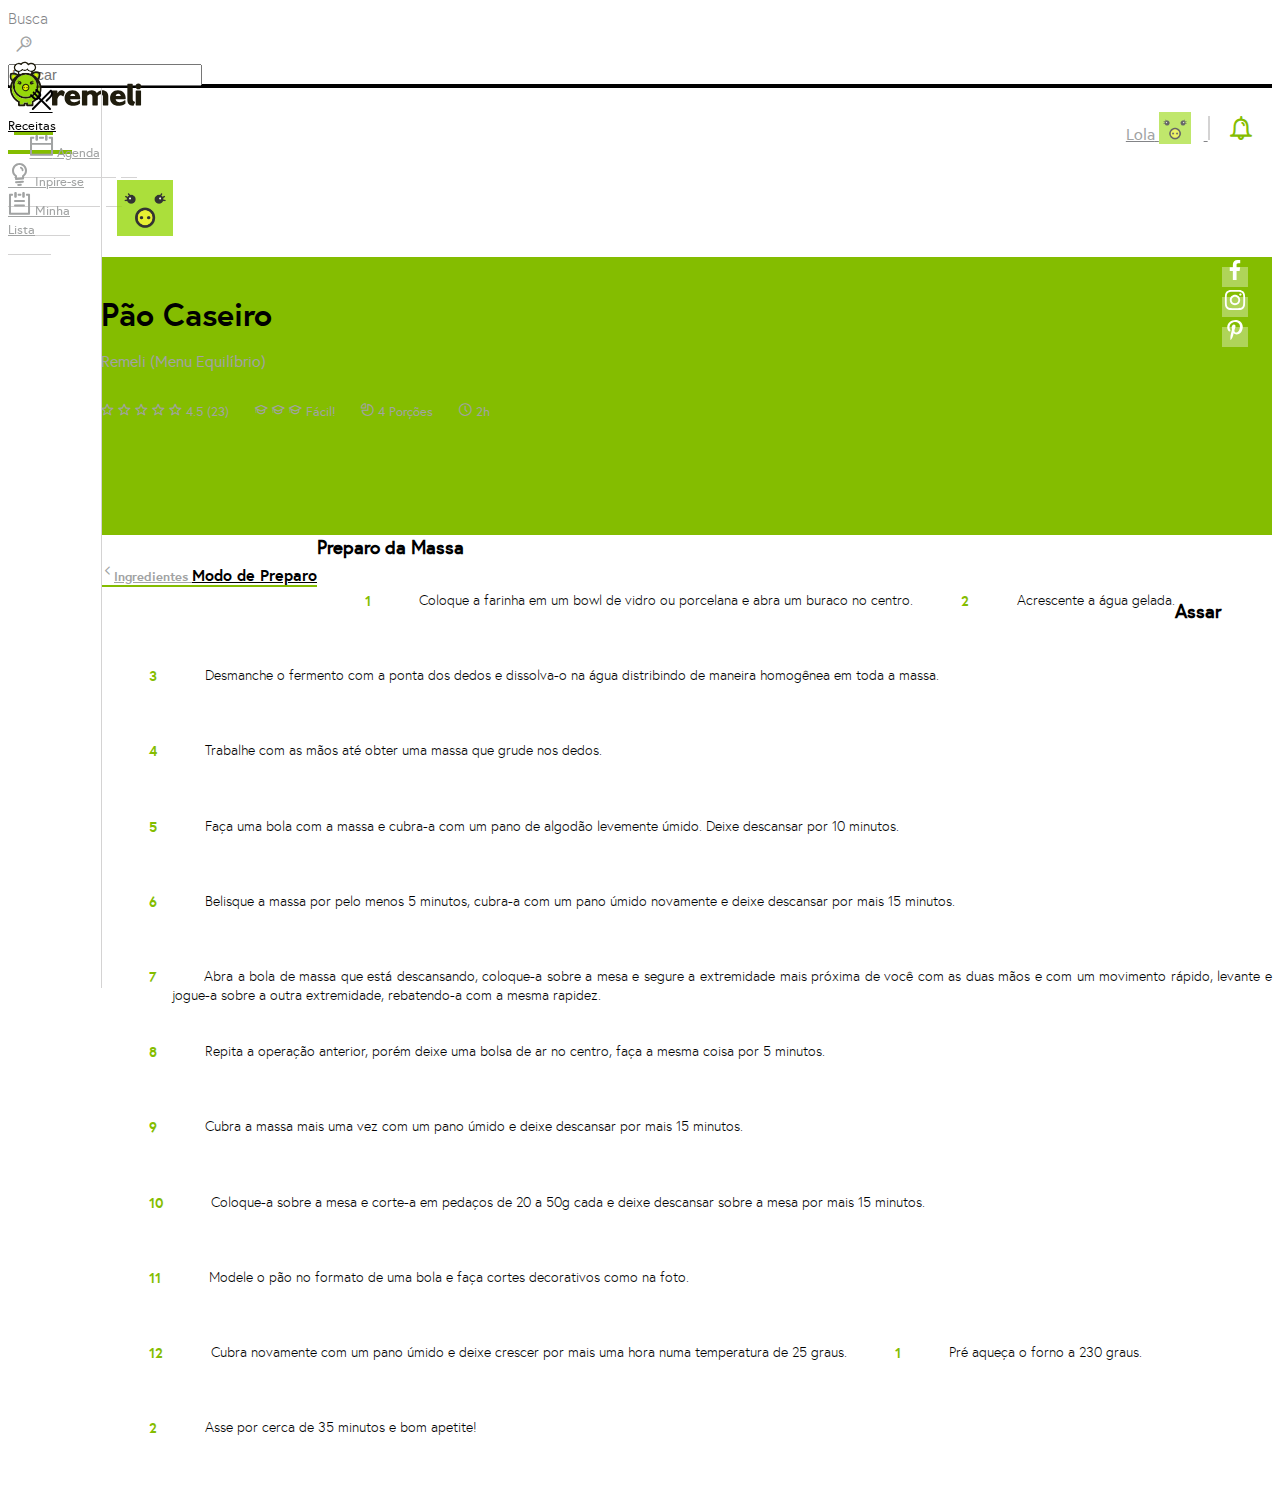
==== commit 4ed6ce38: "calendar" ====
--- a/preparation.html
+++ b/preparation.html
@@ -46,23 +46,23 @@
 <!--/Header-->
 <!--Main Navigation-->
 	<nav class="nav rml-main-nav">
-	  <a class="nav-link" href="#">
-	  	<span class="rml-icon dripicons-cutlery"></span>
-	  	Receitas
-	  </a>
-	  <a class="nav-link active" href="#">
-	  	<span class="rml-icon dripicons-calendar"></span>
-	  	Agenda
-	  </a>
-	  <a class="nav-link" href="#">
-		<span class="rml-icon dripicons-lightbulb"></span>
-	  	Inpire-se
-	  </a>
-	  <a class="nav-link" href="#">
-	  	<span class="rml-icon dripicons-to-do"></span>
-	  	Minha Lista
-	  </a>
-	</nav>
+    <a class="nav-link active" href="/recipe.html">
+      <span class="rml-icon dripicons-cutlery"></span>
+      Receitas
+    </a>
+    <a class="nav-link" href="/index.html">
+      <span class="rml-icon dripicons-calendar"></span>
+      Agenda
+    </a>
+    <a class="nav-link" href="/inspiration.html">
+    <span class="rml-icon dripicons-lightbulb"></span>
+      Inpire-se
+    </a>
+    <a class="nav-link" href="/list.html">
+      <span class="rml-icon dripicons-to-do"></span>
+      Minha Lista
+    </a>
+  </nav>
 <!--/Main Navigation-->
 <!--Content-->
   	<main>
@@ -130,11 +130,11 @@
 	  		<div class="row justify-content-center no-gutters">
 	  			<div class="col-md-8 rml-sub-nav2">
 	  				<nav class="nav nav-justified rml-sub-nav2-font">
-						<a class="nav-item nav-link" href="#">
+						<a class="nav-item nav-link" href="/recipe.html">
 							<span class="rml-icon dripicons-chevron-left"></span>
 								Ingredientes
 							</a>
-						<a class="nav-item nav-link active" href="#">
+						<a class="nav-item nav-link active" href="/preparation.html">
 							Modo de Preparo
 						</a>
 						<a class="nav-item nav-link" href="#">
@@ -149,7 +149,7 @@
             <ol class="rml-custom-counter">
             	<li>Coloque a farinha em um bowl de vidro ou porcelana e abra um buraco no centro.</li>
             	<li>Acrescente a água gelada.</li>
-            	<li>Desmanche o fermento com a ponta dos dedos e dissolva-o na água distribindo de maneira homogienea em toda a massa.</li>
+            	<li>Desmanche o fermento com a ponta dos dedos e dissolva-o na água distribindo de maneira homogênea em toda a massa.</li>
             	<li>Trabalhe com as mãos até obter uma massa que grude nos dedos.</li>
             	<li>Faça uma bola com a massa e cubra-a com um pano de algodão levemente úmido. Deixe descansar por 10 minutos.</li>
             	<li>Belisque a massa por pelo menos 5 minutos, cubra-a com um pano úmido novamente e deixe descansar por mais 15 minutos.</li>
@@ -158,7 +158,7 @@
             	<li>Cubra a massa mais uma vez com um pano úmido e deixe descansar por mais 15 minutos.</li>
             	<li>Coloque-a sobre a mesa e corte-a em pedaços de 20 a 50g cada e deixe descansar sobre a mesa por mais 15 minutos.</li>
             	<li>Modele o pão no formato de uma bola e faça cortes decorativos como na foto.</li>
-            	<li>Cubra novamente com um pano úmedo e deixe crescer por mais uma hora numa termperatura de 25 graus.</li>
+            	<li>Cubra novamente com um pano úmido e deixe crescer por mais uma hora numa temperatura de 25 graus.</li>
             </ol>
             <h2 class="float-left">Assar</h2>
             <ol class="rml-custom-counter">
--- a/stylesheets/app.css
+++ b/stylesheets/app.css
@@ -1117,18 +1117,24 @@
 }
 
 /* line 23, ../sass/_typography.scss */
+h4 {
+  color: #d4d3d3;
+  font-size: 0.9rem;
+}
+
+/* line 27, ../sass/_typography.scss */
 .rml-user-name {
   font-family: "europaregular", "helvetica", sans-serif;
   color: #A1A3A3;
 }
 
-/* line 27, ../sass/_typography.scss */
+/* line 31, ../sass/_typography.scss */
 p {
   font-family: "europaregular", "helvetica", sans-serif;
   color: #A1A3A3;
 }
 
-/* line 32, ../sass/_typography.scss */
+/* line 36, ../sass/_typography.scss */
 .rml-sub-nav-font a {
   text-transform: uppercase;
   font-family: "europabold", "helvetica", sans-serif;
@@ -1136,37 +1142,37 @@
   font-size: 0.8em;
   line-height: 1em;
 }
-/* line 39, ../sass/_typography.scss */
+/* line 43, ../sass/_typography.scss */
 .rml-sub-nav-font a:active, .rml-sub-nav-font a.active {
   font-family: "europabold", "helvetica", sans-serif;
   background-color: white;
   border-bottom: 2px solid #d4d3d3;
   color: #84BD00;
 }
-/* line 45, ../sass/_typography.scss */
+/* line 49, ../sass/_typography.scss */
 .rml-sub-nav-font a:hover {
   color: #649135;
 }
 
-/* line 50, ../sass/_typography.scss */
+/* line 54, ../sass/_typography.scss */
 .rml-sub-nav2-font a {
   font-family: "europabold", "helvetica", sans-serif;
   color: #A1A3A3;
   font-size: 0.8em;
   line-height: 1em;
 }
-/* line 56, ../sass/_typography.scss */
+/* line 60, ../sass/_typography.scss */
 .rml-sub-nav2-font a:active, .rml-sub-nav2-font a.active {
   font-family: "europabold", "helvetica", sans-serif;
   font-size: 1em;
   color: black;
 }
-/* line 61, ../sass/_typography.scss */
+/* line 65, ../sass/_typography.scss */
 .rml-sub-nav2-font a:hover {
   color: #649135;
 }
 
-/* line 65, ../sass/_typography.scss */
+/* line 69, ../sass/_typography.scss */
 .rml-meal-unit {
   color: #d4d3d3;
   font-family: "europalight", "helvetica", sans-serif;
@@ -1174,25 +1180,34 @@
   line-height: 36px;
 }
 
-/* line 71, ../sass/_typography.scss */
+/* line 76, ../sass/_typography.scss */
+.selected h4 {
+  color: black;
+}
+/* line 79, ../sass/_typography.scss */
+.selected .rml-meal-unit {
+  color: #67686A;
+}
+
+/* line 83, ../sass/_typography.scss */
 .rml-meal-unit.current {
   color: black;
   font-family: "europaregular", "helvetica", sans-serif;
 }
 
-/* line 76, ../sass/_typography.scss */
+/* line 88, ../sass/_typography.scss */
 .rml-ingredients label.form-check-label {
   font-family: "europalight", "helvetica", sans-serif;
   text-align: left;
 }
-/* line 80, ../sass/_typography.scss */
+/* line 92, ../sass/_typography.scss */
 .rml-ingredients strong {
   color: black;
   font-family: "europabold", "helvetica", sans-serif;
   text-align: right;
 }
 
-/* line 87, ../sass/_typography.scss */
+/* line 99, ../sass/_typography.scss */
 .rml-preparation li {
   color: black;
   font-size: 0.9rem;
@@ -1200,18 +1215,24 @@
   line-height: 1.2rem;
   text-indent: 2rem;
 }
-/* line 94, ../sass/_typography.scss */
+/* line 106, ../sass/_typography.scss */
 .rml-preparation li::before {
   content: counter();
   color: #84BD00;
 }
 
-/* line 99, ../sass/_typography.scss */
+/* line 111, ../sass/_typography.scss */
 .rml-custom-counter li::before {
   content: counter(step-counter);
   color: #84BD00;
   margin-top: 0;
   font-family: "europabold", "helvetica", sans-serif;
+}
+
+/* line 117, ../sass/_typography.scss */
+.rml-calendar-unit {
+  font-size: .7rem;
+  line-height: 1rem;
 }
 
 /* line 1, ../sass/_header.scss */
@@ -1469,68 +1490,87 @@
   vertical-align: bottom;
   float: left;
   border-bottom: 2px solid #84BD00;
-}
-/* line 95, ../sass/_elements.scss */
+  margin-bottom: 30px;
+}
+/* line 96, ../sass/_elements.scss */
 .rml-sub-nav2 a:first-child span {
   text-align: left;
   float: left;
 }
-/* line 101, ../sass/_elements.scss */
+/* line 102, ../sass/_elements.scss */
 .rml-sub-nav2 a:last-child span {
   text-align: right;
   float: right;
 }
 
-/* line 109, ../sass/_elements.scss */
+/* line 110, ../sass/_elements.scss */
 .rml-day-meal {
   float: left;
-  padding-top: 40px;
-}
-/* line 112, ../sass/_elements.scss */
+  padding-top: 16px;
+}
+/* line 113, ../sass/_elements.scss */
 .rml-day-meal h3 {
   padding-bottom: .2em;
   width: 100%;
   min-width: 100%;
   border-bottom: 2px solid #d4d3d3;
 }
-/* line 118, ../sass/_elements.scss */
+/* line 119, ../sass/_elements.scss */
 .rml-day-meal h3.current {
   border-bottom: 3px solid black;
   padding-bottom: .5em;
 }
-
-/* line 123, ../sass/_elements.scss */
+/* line 124, ../sass/_elements.scss */
+.rml-day-meal h3 span {
+  text-align: right;
+  float: right;
+}
+/* line 129, ../sass/_elements.scss */
+.rml-day-meal h4 {
+  margin-top: 1.5rem;
+}
+
+/* line 133, ../sass/_elements.scss */
+.rml-day-meal.selected {
+  background-color: #E3EAA5;
+}
+
+/* line 136, ../sass/_elements.scss */
 .rml-meal-unit {
   width: 100%;
   border-bottom: 1px solid #d4d3d3;
 }
-
-/* line 127, ../sass/_elements.scss */
+/* line 139, ../sass/_elements.scss */
+.rml-meal-unit .selected {
+  border-bottom: 2px solid #67686A;
+}
+
+/* line 144, ../sass/_elements.scss */
 .rml-meal-unit:hover {
   color: #649135;
   background-color: #E3EAA5;
   cursor: pointer;
 }
 
-/* line 132, ../sass/_elements.scss */
+/* line 149, ../sass/_elements.scss */
 .rml-meal-thumb {
   background-color: #d4d3d3;
   width: 36px;
   height: 36px;
 }
 
-/* line 137, ../sass/_elements.scss */
+/* line 154, ../sass/_elements.scss */
 .rml-ingredients {
   margin-top: 1.5rem;
   margin-bottom: 1rem;
 }
 
-/* line 142, ../sass/_elements.scss */
+/* line 159, ../sass/_elements.scss */
 .rml-preparation h2 {
   margin-top: 1rem;
   width: 100%;
 }
-/* line 146, ../sass/_elements.scss */
+/* line 163, ../sass/_elements.scss */
 .rml-preparation li {
   margin-bottom: 1rem;
   float: left;
@@ -1538,22 +1578,34 @@
   display: flex;
 }
 
-/* line 153, ../sass/_elements.scss */
+/* line 170, ../sass/_elements.scss */
 .rml-custom-counter {
   margin: 0;
   padding: 0;
   list-style-type: none;
 }
 
-/* line 159, ../sass/_elements.scss */
+/* line 176, ../sass/_elements.scss */
 .rml-custom-counter li {
   counter-increment: step-counter;
 }
 
-/* line 163, ../sass/_elements.scss */
+/* line 180, ../sass/_elements.scss */
 .rml-custom-counter li::before {
   margin: 1rem;
   margin-top: 0;
   float: left;
   margin-bottom: 2.5rem;
 }
+
+/* line 186, ../sass/_elements.scss */
+.rml-calendar-unit {
+  height: 40px;
+  padding-right: .3rem;
+}
+/* line 189, ../sass/_elements.scss */
+.rml-calendar-unit .rml-meal-thumb {
+  width: 28px;
+  height: 28px;
+  margin-top: 5px;
+}
